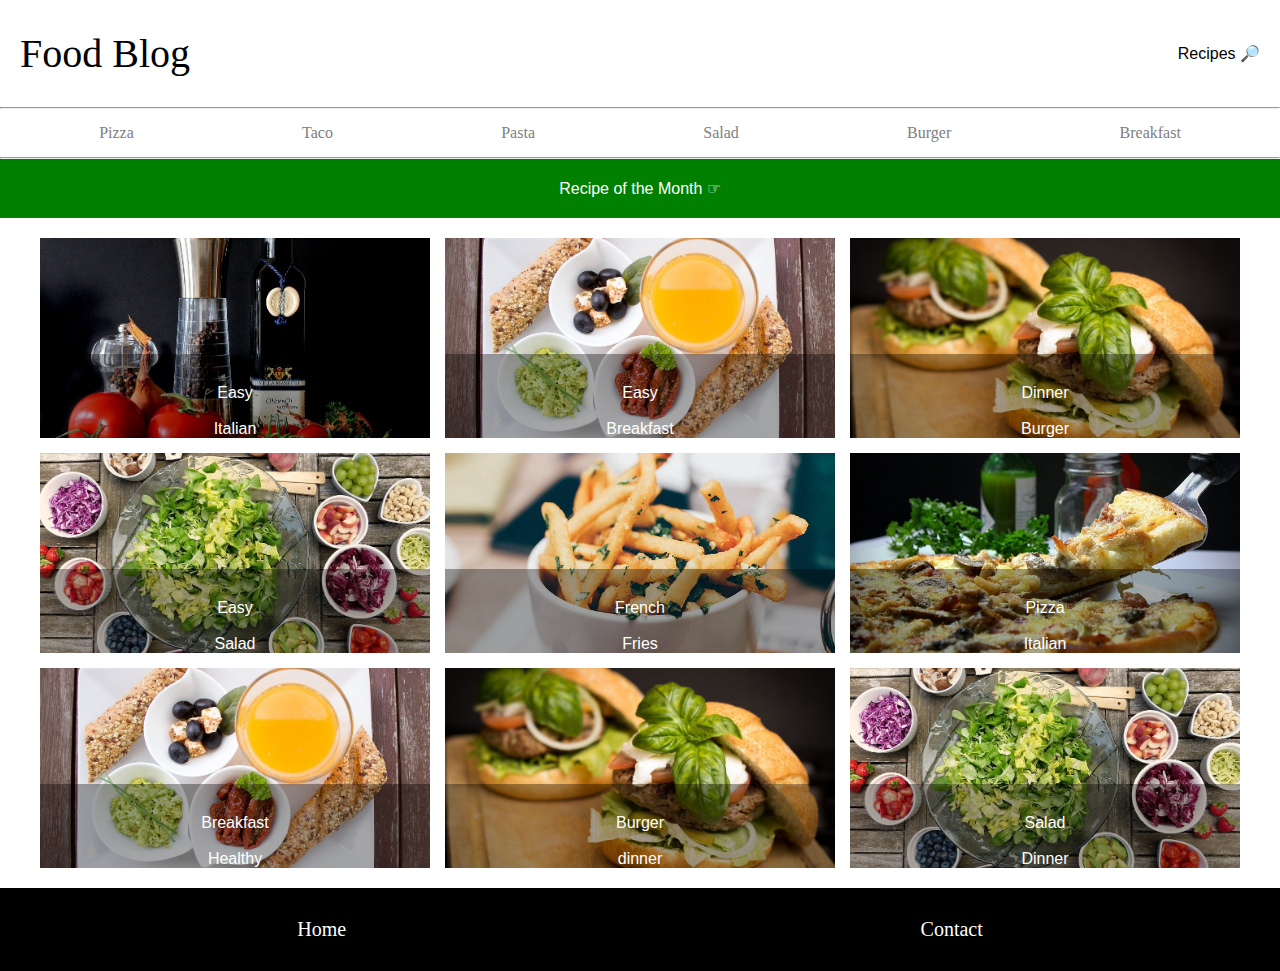
==== index.html @ 79bb3cfd "added new html file" ====
<!DOCTYPE html>
<html lang="en">
  <head>
    <meta charset="UTF-8" />
    <meta http-equiv="X-UA-Compatible" content="IE=edge" />
    <meta name="viewport" content="width=device-width, initial-scale=1.0" />
    <link rel="stylesheet" href="style.css" />
    <title>Document</title>
  </head>
  <body>
    <div class="header">
      <div class="logo">Food Blog</div>
      <div class="search">Recipes 🔎</div>
    </div>
    <nav>
      <hr />
      <ul>
        <li><a href="">Pizza</a></li>
        <li><a href="">Taco</a></li>
        <li><a href="">Pasta</a></li>
        <li><a href="">Salad</a></li>
        <li><a href="">Burger</a></li>
        <li><a href="">Breakfast</a></li>
      </ul>
      <hr />
      <div class="recipe"><a href="recipe.html">Recipe of the Month ☞</a></div>
    </nav>

    <div class="container">
      <div class="image one">
        <p class="text">
          Easy<br /><br />
          Italian
        </p>
      </div>
      <div class="image two">
        <p class="text">
          Easy <br /><br />
          Breakfast
        </p>
      </div>
      <div class="image three">
        <p class="text">
          Dinner <br /><br />
          Burger
        </p>
      </div>
      <div class="image four">
        <p class="text">Easy <br /><br />Salad</p>
      </div>
      <div class="image five">
        <p class="text">
          French <br /><br />
          Fries
        </p>
      </div>
      <div class="image six">
        <p class="text">
          Pizza <br /><br />
          Italian
        </p>
      </div>

      <div class="image seven">
        <p class="text">Breakfast <br /><br />Healthy</p>
      </div>
      <div class="image eight">
        <p class="text">
          Burger <br /><br />
          dinner
        </p>
      </div>
      <div class="image nine">
        <p class="text">
          Salad <br /><br />
          Dinner
        </p>
      </div>
    </div>
    <footer>
      <ul>
        <li><a href="/index.html">Home</a></li>

        <li><a href="https://codefactory.wien/en/home-en/">Contact</a></li>
      </ul>
    </footer>
  </body>
</html>
---- style.css ----
nav ul {
  display: flex;
  justify-content: space-around;
  list-style: none;
  padding: 15px;
}
nav ul a {
  text-decoration: none;
  color: gray;
}
nav ul a:hover {
  color: black;
  font-weight: bold;
}
nav .recipe {
  background-color: green;
  text-align: center;
  font-family: Arial, Helvetica, sans-serif;
  padding: 20px;
}
nav .recipe a {
  color: white;
  text-decoration: none;
  transition: color 1s ease-in-out;
}
nav .recipe a:hover {
  color: black;
  font-weight: bold;
}

.header {
  display: flex;
  justify-content: space-between;
  align-items: center;
  padding: 30px 20px;
}
.header .logo {
  font-size: 40px;
  font-family: cursive;
}
.header .search {
  font-family: Arial, Helvetica, sans-serif;
}

.container {
  display: grid;
  grid-template-columns: auto auto auto;
  grid-template-rows: 1fr 1fr;
  gap: 4px;
  margin: 20px 40px;
  gap: 15px;
}
.container .one {
  background-image: url("images/olive.jpeg");
}
.container .two,
.container .seven {
  background-image: url("images/breakfast.jpeg");
}
.container .three,
.container .eight {
  background-image: url("images/hamburger.jpeg");
}
.container .four,
.container .nine {
  background-image: url("images/salad.jpeg");
}
.container .five {
  background-image: url("images/fries.jpeg");
}
.container .six {
  background-image: url("images/pizza.jpeg");
}
.container .image {
  background-size: cover;
  background-repeat: no-repeat;
  background-position: center;
  height: 200px;
  width: 100%;
  position: relative;
}
.container .text {
  background-color: rgba(0, 0, 0, 0.344);
  color: white;
  font-family: Arial, Helvetica, sans-serif;
  text-align: center;
  padding-top: 30px;
  position: absolute;
  bottom: 0;
  width: 100%;
}

footer {
  background-color: black;
  padding: 30px 10px;
}
footer ul {
  display: flex;
  justify-content: space-around;
  list-style: none;
  font-size: 20px;
}
footer ul a {
  text-decoration: none;
  color: white;
}
footer ul a:hover {
  color: orange;
  font-weight: bold;
}

* {
  margin: 0;
  padding: 0;
}/*# sourceMappingURL=style.css.map */
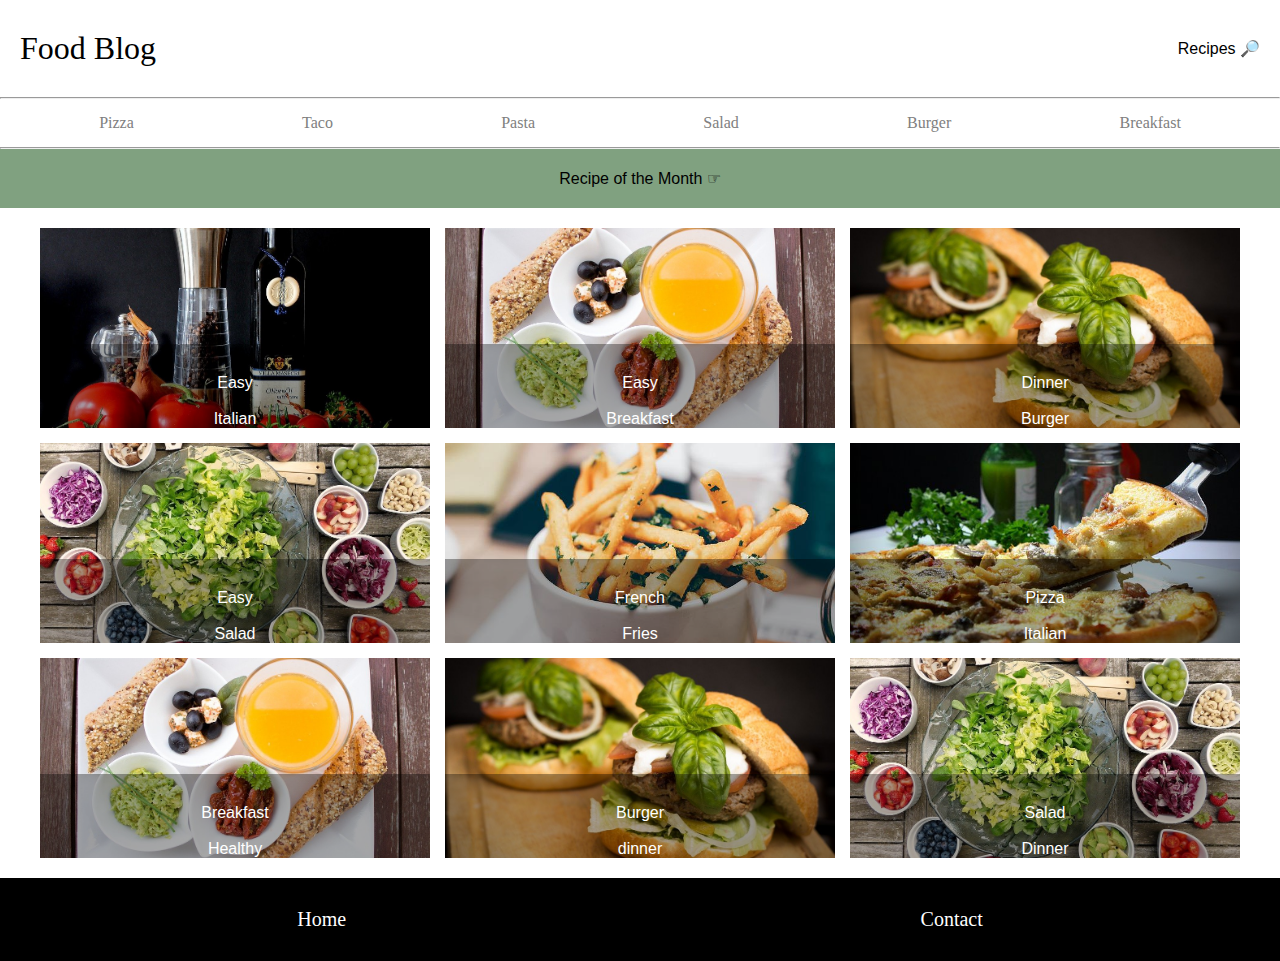
==== commit fb71eace: "added media queries" ====
--- a/index.html
+++ b/index.html
@@ -18,9 +18,9 @@
         <li><a href="">Pizza</a></li>
         <li><a href="">Taco</a></li>
         <li><a href="">Pasta</a></li>
-        <li><a href="">Salad</a></li>
-        <li><a href="">Burger</a></li>
-        <li><a href="">Breakfast</a></li>
+        <li class="salad"><a href="">Salad</a></li>
+        <li class="burger"><a href="">Burger</a></li>
+        <li class="breakfast"><a href="">Breakfast</a></li>
       </ul>
       <hr />
       <div class="recipe"><a href="recipe.html">Recipe of the Month ☞</a></div>
--- a/style.css
+++ b/style.css
@@ -13,18 +13,17 @@
   font-weight: bold;
 }
 nav .recipe {
-  background-color: green;
+  background-color: rgba(1, 67, 1, 0.501);
   text-align: center;
   font-family: Arial, Helvetica, sans-serif;
   padding: 20px;
 }
 nav .recipe a {
-  color: white;
+  color: black;
   text-decoration: none;
-  transition: color 1s ease-in-out;
 }
 nav .recipe a:hover {
-  color: black;
+  color: orange;
   font-weight: bold;
 }
 
@@ -33,9 +32,10 @@
   justify-content: space-between;
   align-items: center;
   padding: 30px 20px;
+  flex-wrap: wrap;
 }
 .header .logo {
-  font-size: 40px;
+  font-size: 2rem;
   font-family: cursive;
 }
 .header .search {
@@ -45,7 +45,6 @@
 .container {
   display: grid;
   grid-template-columns: auto auto auto;
-  grid-template-rows: 1fr 1fr;
   gap: 4px;
   margin: 20px 40px;
   gap: 15px;
@@ -109,6 +108,47 @@
   font-weight: bold;
 }
 
+.container-cake {
+  margin: 10px 40px;
+}
+.container-cake h1 {
+  text-align: center;
+  margin-bottom: 20px;
+}
+.container-cake .cake {
+  display: block;
+  margin-left: auto;
+  margin-right: auto;
+  width: 50%;
+}
+.container-cake img {
+  width: 100%;
+}
+.container-cake h3 {
+  text-align: center;
+}
+.container-cake ul {
+  color: gray;
+  text-align: center;
+  list-style: none;
+  margin: 10px auto;
+}
+.container-cake ul li {
+  color: gray;
+  border-bottom: 1px solid rgba(128, 128, 128, 0.407);
+}
+
+@media screen and (max-width: 480px) {
+  .container {
+    display: grid;
+    grid-template-columns: auto;
+  }
+  .salad,
+.burger,
+.breakfast {
+    display: none;
+  }
+}
 * {
   margin: 0;
   padding: 0;
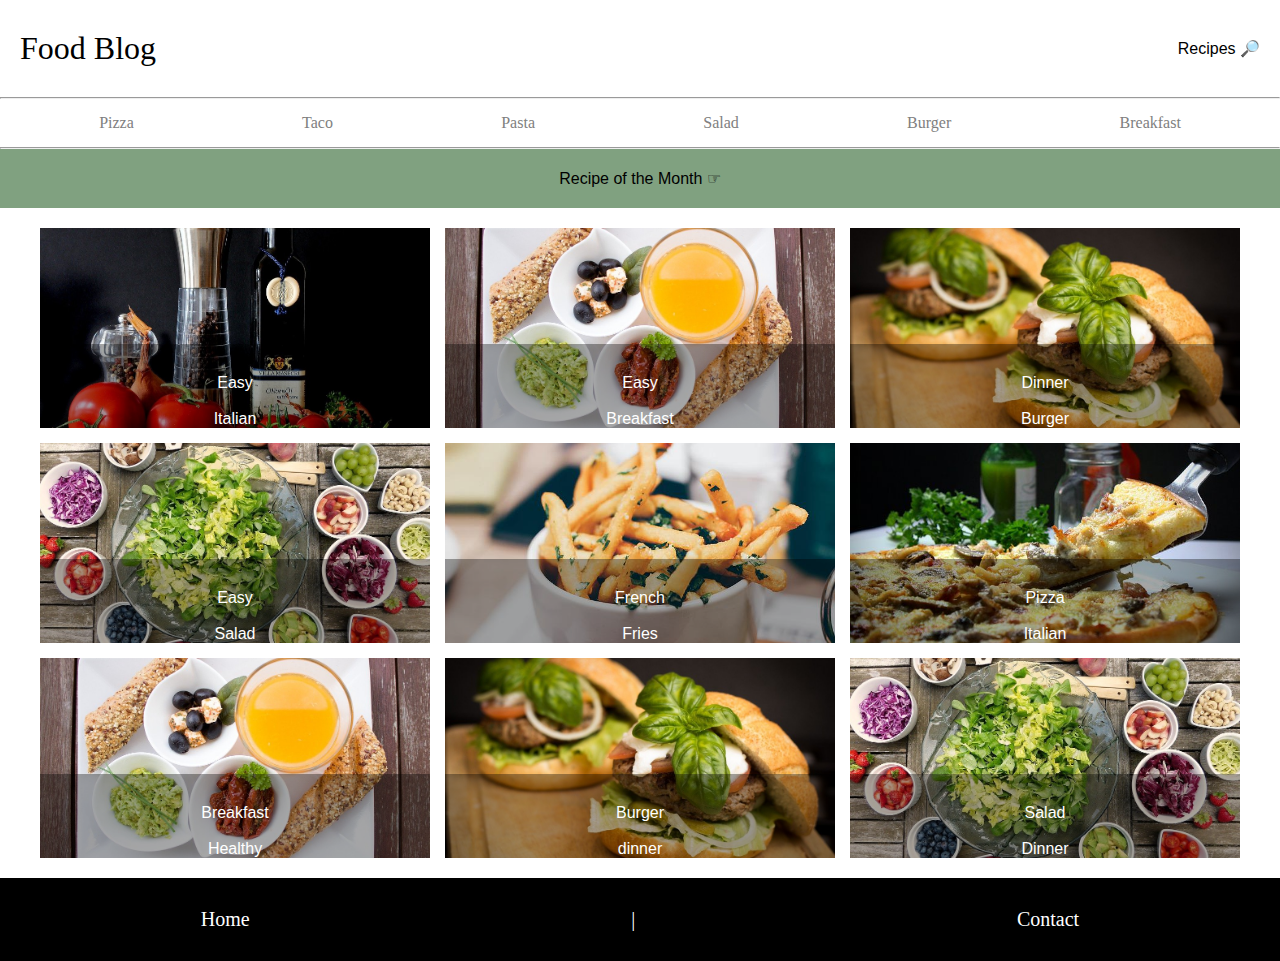
==== commit 40f516c4: "footer division" ====
--- a/index.html
+++ b/index.html
@@ -9,7 +9,7 @@
   </head>
   <body>
     <div class="header">
-      <div class="logo">Food Blog</div>
+      <div class="logo"><a href="/index.html">Food Blog</a></div>
       <div class="search">Recipes 🔎</div>
     </div>
     <nav>
@@ -80,7 +80,7 @@
     <footer>
       <ul>
         <li><a href="/index.html">Home</a></li>
-
+        <li>|</li>
         <li><a href="https://codefactory.wien/en/home-en/">Contact</a></li>
       </ul>
     </footer>
--- a/style.css
+++ b/style.css
@@ -34,9 +34,14 @@
   padding: 30px 20px;
   flex-wrap: wrap;
 }
-.header .logo {
+.header .logo a {
   font-size: 2rem;
   font-family: cursive;
+  text-decoration: none;
+  color: black;
+}
+.header .logo a:hover {
+  color: gray;
 }
 .header .search {
   font-family: Arial, Helvetica, sans-serif;
@@ -98,6 +103,7 @@
   justify-content: space-around;
   list-style: none;
   font-size: 20px;
+  color: white;
 }
 footer ul a {
   text-decoration: none;
@@ -149,6 +155,12 @@
     display: none;
   }
 }
+@media screen and (min-width: 481px) and (max-width: 780px) {
+  .container {
+    display: grid;
+    grid-template-columns: auto auto;
+  }
+}
 * {
   margin: 0;
   padding: 0;
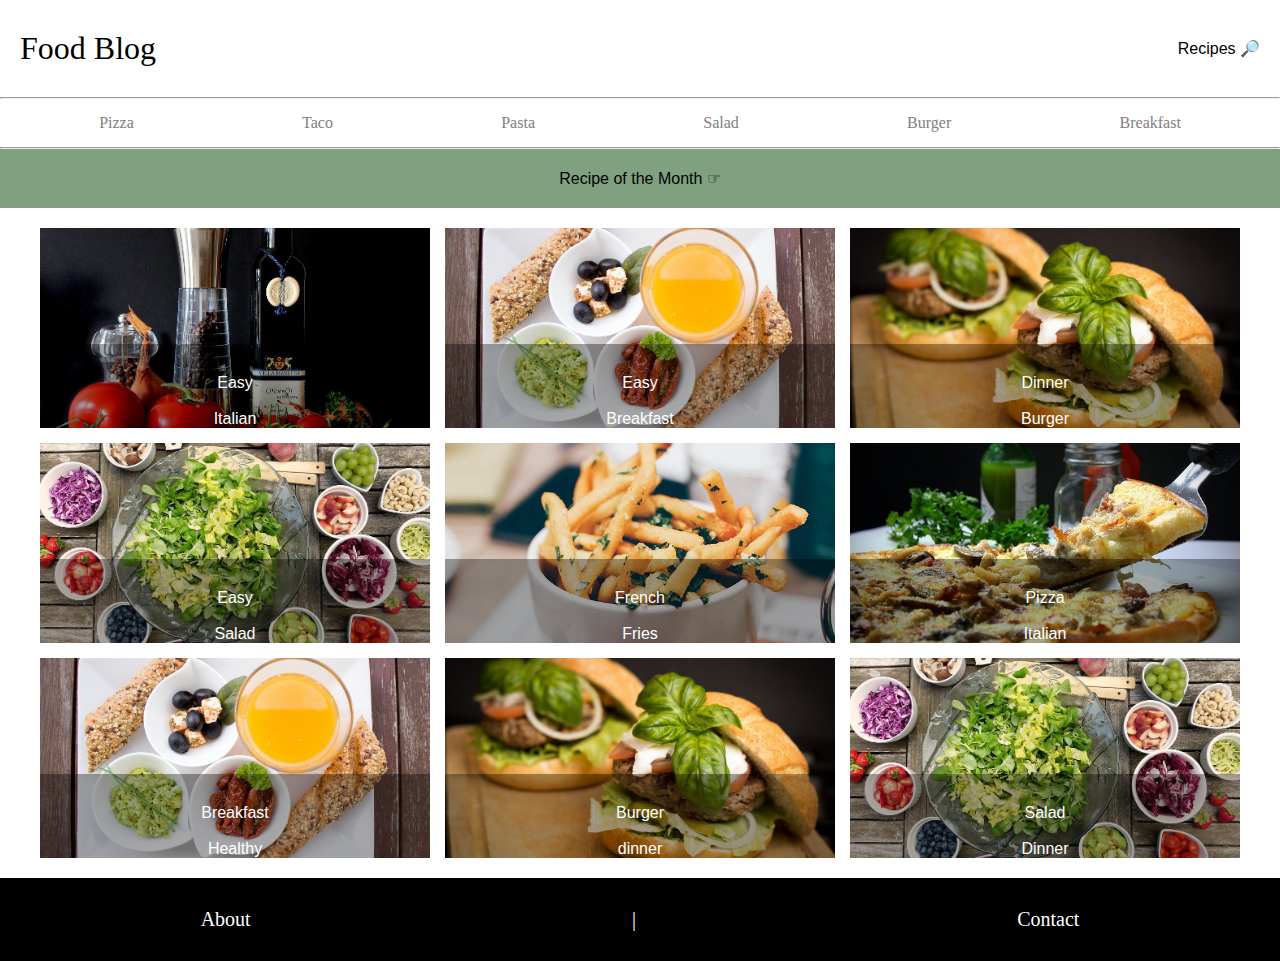
==== commit e8f068df: "added scss image" ====
--- a/index.html
+++ b/index.html
@@ -79,7 +79,7 @@
     </div>
     <footer>
       <ul>
-        <li><a href="/index.html">Home</a></li>
+        <li><a href="/chef.html">About</a></li>
         <li>|</li>
         <li><a href="https://codefactory.wien/en/home-en/">Contact</a></li>
       </ul>
--- a/style.css
+++ b/style.css
@@ -144,6 +144,22 @@
   border-bottom: 1px solid rgba(128, 128, 128, 0.407);
 }
 
+.container-about {
+  margin: 10px 40px;
+}
+.container-about h1 {
+  text-align: center;
+  margin-bottom: 20px;
+}
+.container-about .chef {
+  display: block;
+  margin-left: auto;
+  margin-right: auto;
+  width: 50%;
+  max-width: 400px;
+  border-radius: 50% 50% 0 0;
+}
+
 @media screen and (max-width: 480px) {
   .container {
     display: grid;
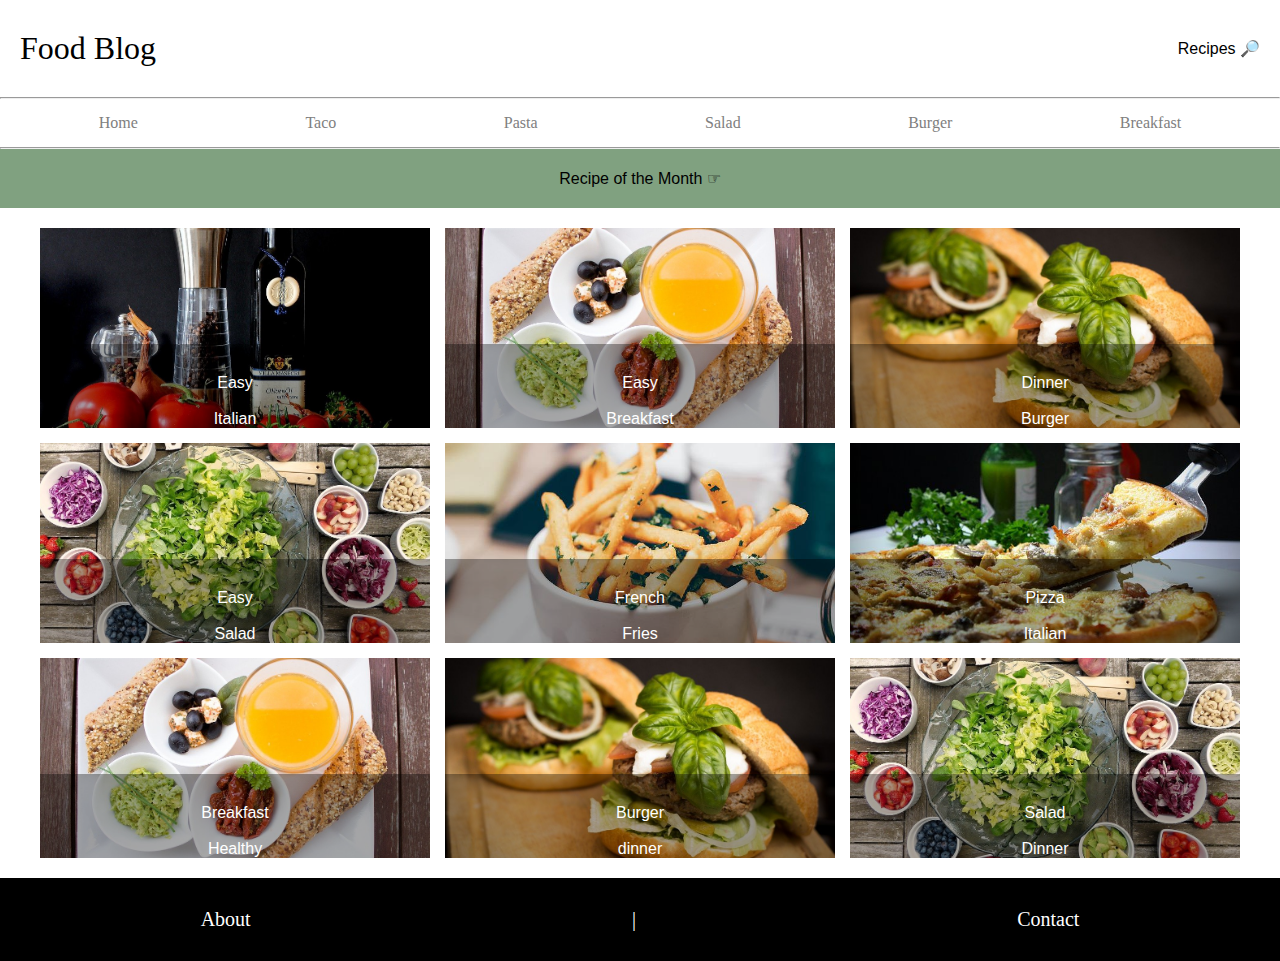
==== commit 52424a9d: "added link home" ====
--- a/index.html
+++ b/index.html
@@ -15,7 +15,7 @@
     <nav>
       <hr />
       <ul>
-        <li><a href="">Pizza</a></li>
+        <li><a href="index.html">Home</a></li>
         <li><a href="">Taco</a></li>
         <li><a href="">Pasta</a></li>
         <li class="salad"><a href="">Salad</a></li>
--- a/style.css
+++ b/style.css
@@ -115,7 +115,10 @@
 }
 
 .container-cake {
-  margin: 10px 40px;
+  margin: 0 auto;
+  width: 80%;
+  padding: 20px 10px 20px 10px;
+  background-color: rgba(245, 245, 220, 0.625);
 }
 .container-cake h1 {
   text-align: center;
@@ -129,6 +132,7 @@
 }
 .container-cake img {
   width: 100%;
+  border-radius: 50% 50% 0 0;
 }
 .container-cake h3 {
   text-align: center;
@@ -143,15 +147,11 @@
   color: gray;
   border-bottom: 1px solid rgba(128, 128, 128, 0.407);
 }
+.container-cake p {
+  margin-top: 30px;
+}
 
-.container-about {
-  margin: 10px 40px;
-}
-.container-about h1 {
-  text-align: center;
-  margin-bottom: 20px;
-}
-.container-about .chef {
+.container-cake .chef img {
   display: block;
   margin-left: auto;
   margin-right: auto;
